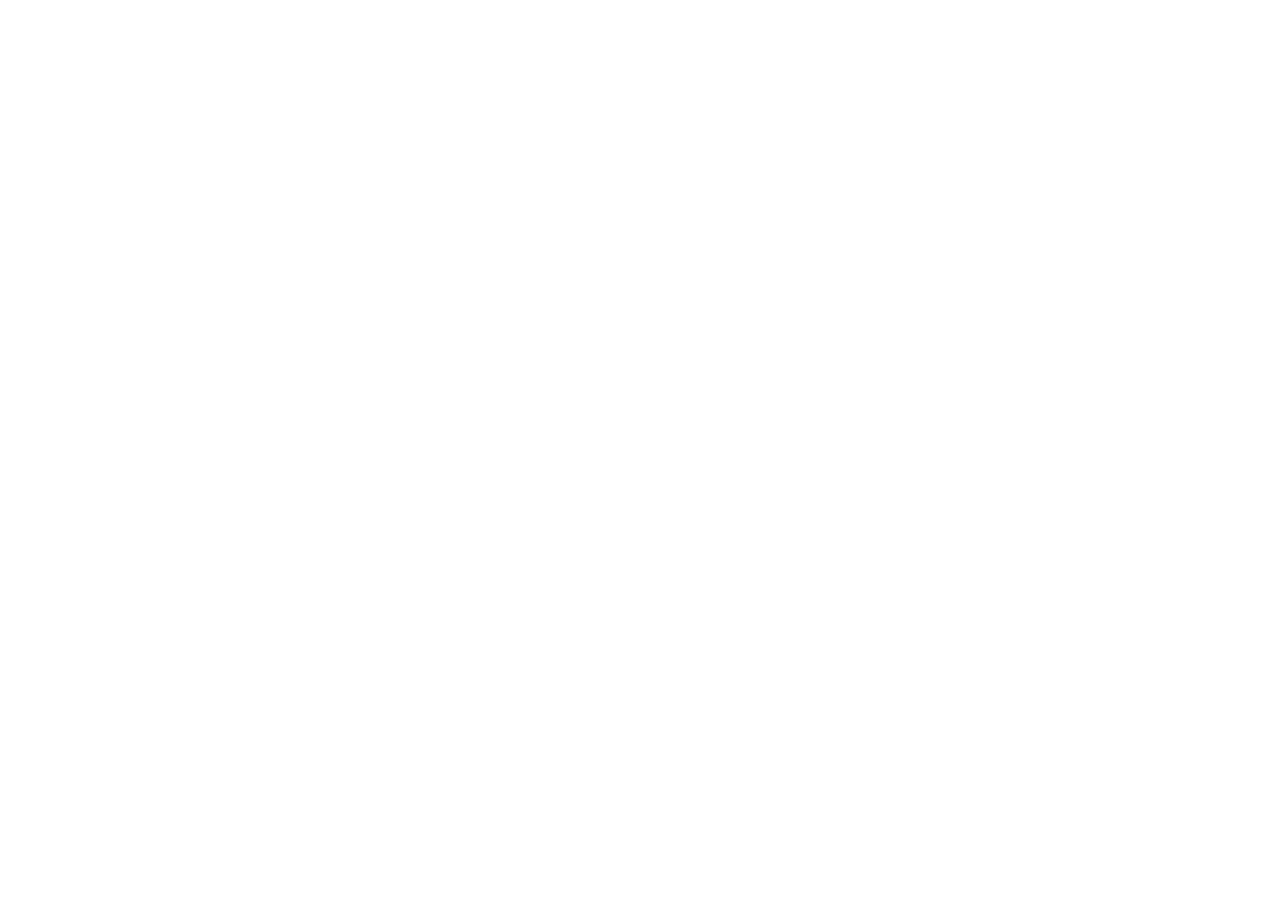
==== index.html @ 48e81411 "initial commit" ====
<!DOCTYPE html>
<html lang="en">
<head>
    <meta charset="UTF-8">
    <meta name="viewport" content="width=device-width, initial-scale=1.0">
    <title>Code Quiz</title>
    <link rel="stylesheet" href="./assets/css/style.css" />
</head>
<body>
    <script src="./assets/js/script.js"></script>
</body>
</html>
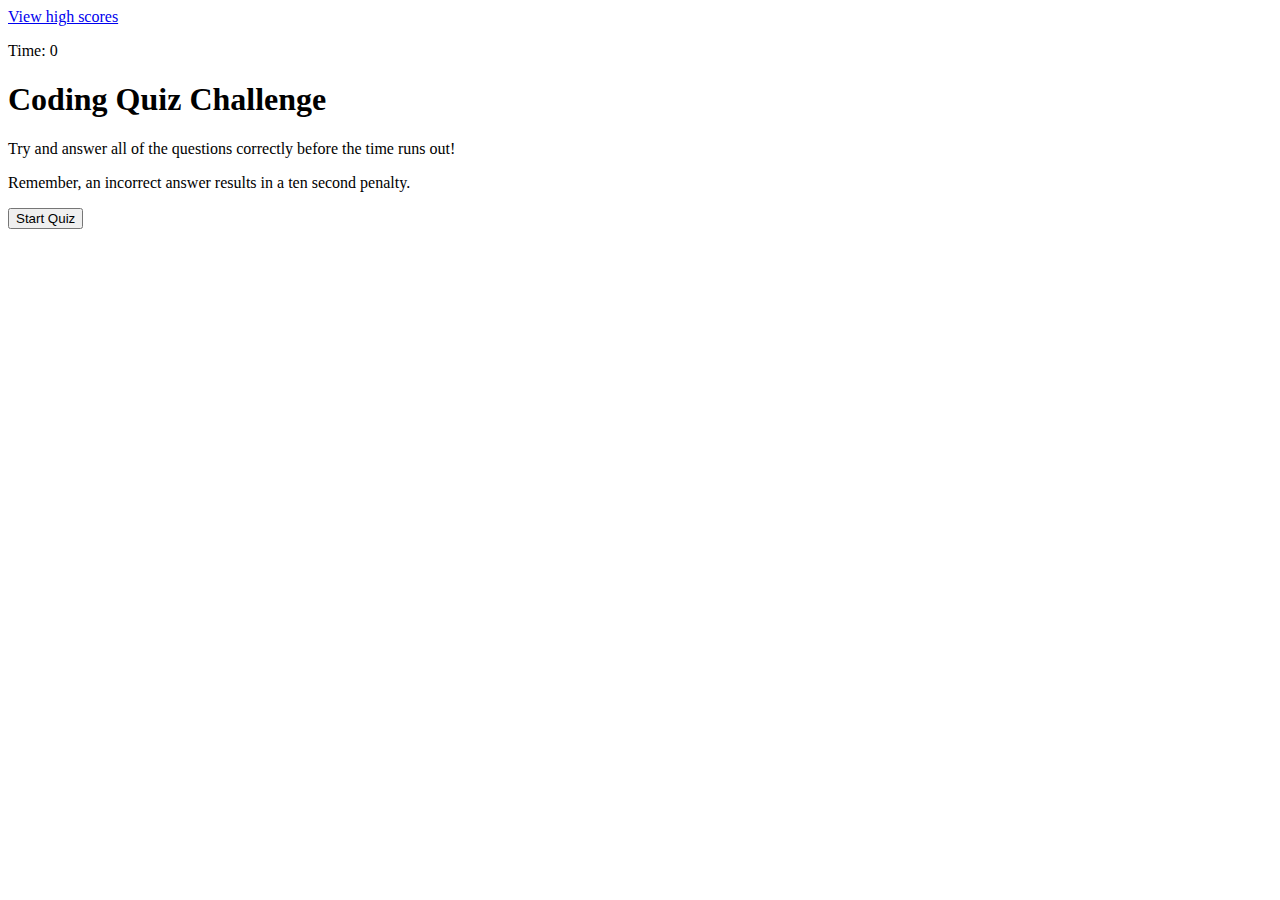
==== commit 435b8e50: "add initial HTML for quiz start screen" ====
--- a/index.html
+++ b/index.html
@@ -7,6 +7,21 @@
     <link rel="stylesheet" href="./assets/css/style.css" />
 </head>
 <body>
+    <!-- Header: Contains high score link, timer. Hidden in high score screen. -->
+    <header>
+        <a id="high-score-link" href="#">View high scores</a>
+        <p id="timer">Time: 0</p>
+    </header>
+
+    <!-- Main: Title and description in start screen; question options an result in question screen; title, result, submission box in game over screen; title, high score list, back and clear in high score screen. -->
+    <main>
+        <section id="start-section">
+            <h1>Coding Quiz Challenge</h1>
+            <p>Try and answer all of the questions correctly before the time runs out!</p>
+            <p>Remember, an incorrect answer results in a ten second penalty.</p>
+            <button>Start Quiz</button>
+        </section>
+    </main>
     <script src="./assets/js/script.js"></script>
 </body>
 </html>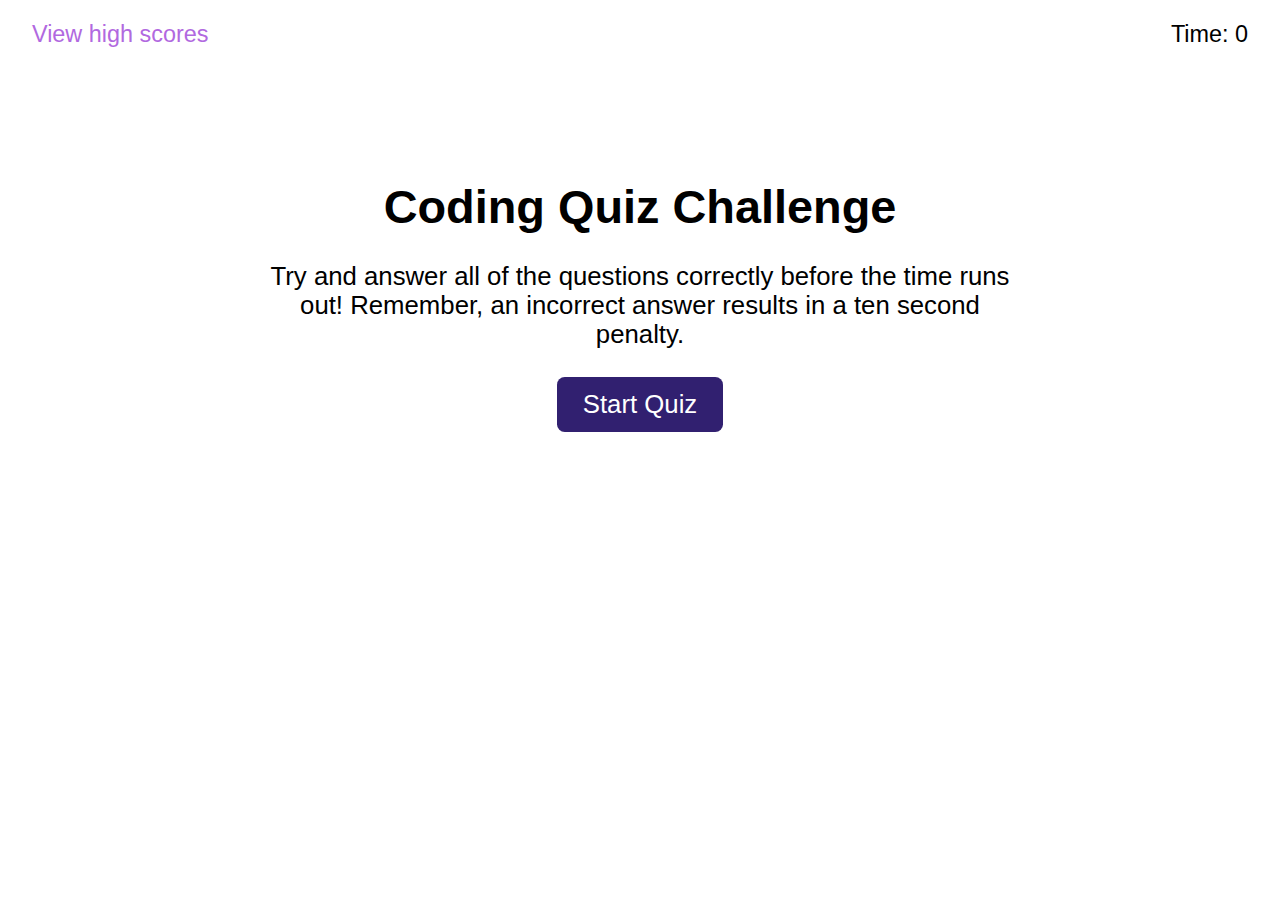
==== commit c808bad5: "add initial CSS" ====
--- a/index.html
+++ b/index.html
@@ -9,17 +9,16 @@
 <body>
     <!-- Header: Contains high score link, timer. Hidden in high score screen. -->
     <header>
-        <a id="high-score-link" href="#">View high scores</a>
+        <a id="high-score-link" href="./highscore.html">View high scores</a>
         <p id="timer">Time: 0</p>
     </header>
 
-    <!-- Main: Title and description in start screen; question options an result in question screen; title, result, submission box in game over screen; title, high score list, back and clear in high score screen. -->
+    <!-- Main: Title and description in start screen; question options an result in question screen; title, result, submission box in game over screen -->
     <main>
         <section id="start-section">
             <h1>Coding Quiz Challenge</h1>
-            <p>Try and answer all of the questions correctly before the time runs out!</p>
-            <p>Remember, an incorrect answer results in a ten second penalty.</p>
-            <button>Start Quiz</button>
+            <p>Try and answer all of the questions correctly before the time runs out! Remember, an incorrect answer results in a ten second penalty.</p>
+            <button id="start-button">Start Quiz</button>
         </section>
     </main>
     <script src="./assets/js/script.js"></script>
--- a/assets/css/style.css
+++ b/assets/css/style.css
@@ -0,0 +1,83 @@
+:root {
+    --grey: rgb(158,158,158);
+    --darkpurple: rgb(49,32,112);
+    --brightpurple: rgb(177,105,224);
+    --palepurple: rgb(216,212,231);
+}
+
+* {
+    padding: 0;
+    margin: 0;
+    box-sizing: border-box;
+    font-family: sans-serif;
+    font-size: 1.1em;
+    text-decoration: none;
+}
+
+header {
+    position: absolute;
+    top: 0;
+    width: 100%;
+    padding: 1em 1.5em;
+    display: flex;
+    justify-content: space-between;
+}
+
+a {
+    color: var(--brightpurple);
+}
+
+section {
+    margin-top: 20vh;
+    display: flex;
+    flex-direction: column;
+    gap: 1.2em;
+}
+
+section#start-section {
+    align-items: center;
+}
+
+section#question-section, section#game-over-section, section#high-score-section {
+    margin-left: 25%;
+    align-items: flex-start;
+}
+
+section#question-section {
+    gap: 0.5em;   
+}
+
+section#start-section * {
+    max-width: 60%;
+    text-align: center;
+}
+
+h1 {
+    font-size: 2em;
+}
+
+button, input[type="submit"] {
+    color: white;
+    background-color: var(--darkpurple);
+    border: none;
+    border-radius: 0.3em;
+    padding: 0.5em 1em;
+}
+
+button:active, input[type="submit"]:active {
+    background-color: var(--brightpurple);
+}
+
+#back-button, #clear-button, input[type="submit"] {
+    font-size: 0.9em;
+    border-radius: 0.3em;
+    padding: 0.4em 1em;
+}
+
+input {
+    margin-inline: 0.3em;
+}
+
+input[type="text"] {
+    height: 1.6em;
+}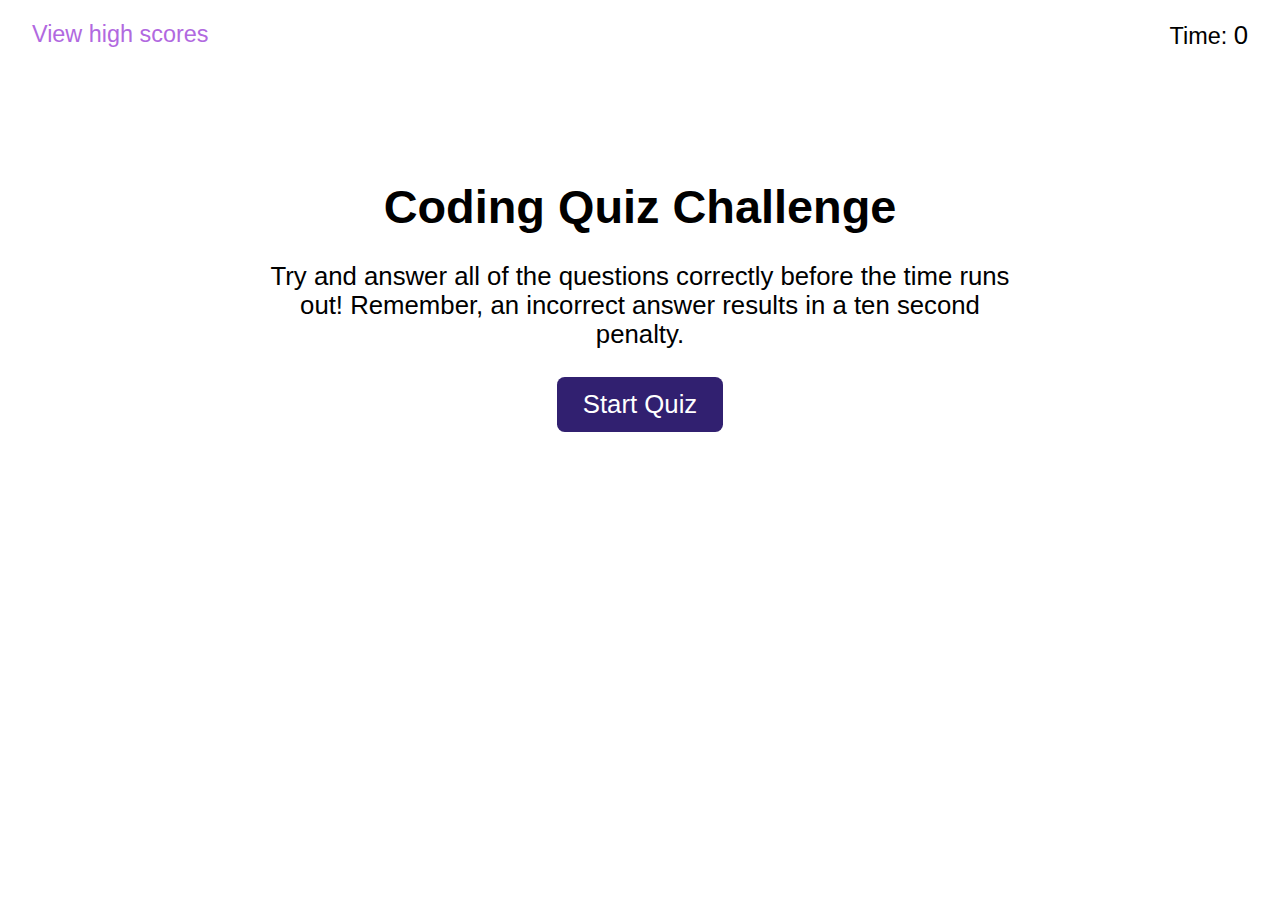
==== commit ca3cfa60: "add startTimer() and renderTime() functions / add timer functionality" ====
--- a/index.html
+++ b/index.html
@@ -10,7 +10,7 @@
     <!-- Header: Contains high score link, timer. Hidden in high score screen. -->
     <header>
         <a id="high-score-link" href="./highscore.html">View high scores</a>
-        <p id="timer">Time: 0</p>
+        <p id="timer">Time: <span id="time-count">0</span></p>
     </header>
 
     <!-- Main: Title and description in start screen; question options an result in question screen; title, result, submission box in game over screen -->
--- a/assets/css/style.css
+++ b/assets/css/style.css
@@ -1,3 +1,4 @@
+/* Color variables */
 :root {
     --grey: rgb(158,158,158);
     --darkpurple: rgb(49,32,112);
@@ -5,6 +6,7 @@
     --palepurple: rgb(216,212,231);
 }
 
+/* General stylings */
 * {
     padding: 0;
     margin: 0;
@@ -14,11 +16,14 @@
     text-decoration: none;
 }
 
+/* Header stylings */
 header {
+    /* Keep the position of the main the same with or without the header */
     position: absolute;
     top: 0;
     width: 100%;
     padding: 1em 1.5em;
+    /* Position the link and the timer at opposite ends of the header */
     display: flex;
     justify-content: space-between;
 }
@@ -27,36 +32,45 @@
     color: var(--brightpurple);
 }
 
+/* Main stylings */
 section {
+    /* Position the content vertically */
     margin-top: 20vh;
+    /* Arrange the internal content in a column */
     display: flex;
     flex-direction: column;
     gap: 1.2em;
 }
 
 section#start-section {
+    /* The start section's items should be center-aligned */
     align-items: center;
+    text-align: center;
 }
 
 section#question-section, section#game-over-section, section#high-score-section {
+    /* The other section's items should be left-aligned */
     margin-left: 25%;
     align-items: flex-start;
 }
 
 section#question-section {
+    /* The gaps between the buttons in the question section should be small */
     gap: 0.5em;   
 }
 
 section#start-section * {
+    /* The paragraph in the start section should wrap */
     max-width: 60%;
-    text-align: center;
 }
 
 h1 {
+    /* Larger font for the h1 */
     font-size: 2em;
 }
 
 button, input[type="submit"] {
+    /* Style the buttons and submit buttons */
     color: white;
     background-color: var(--darkpurple);
     border: none;
@@ -65,19 +79,23 @@
 }
 
 button:active, input[type="submit"]:active {
+    /* Make the buttons, submit buttons change color when clicked */
     background-color: var(--brightpurple);
 }
 
 #back-button, #clear-button, input[type="submit"] {
+    /* The back, clear, and submit buttons should be smaller */
     font-size: 0.9em;
     border-radius: 0.3em;
     padding: 0.4em 1em;
 }
 
 input {
+    /* Space between the textbox and the submit button */
     margin-inline: 0.3em;
 }
 
 input[type="text"] {
+    /* Adjust the size of the textbox */
     height: 1.6em;
 }